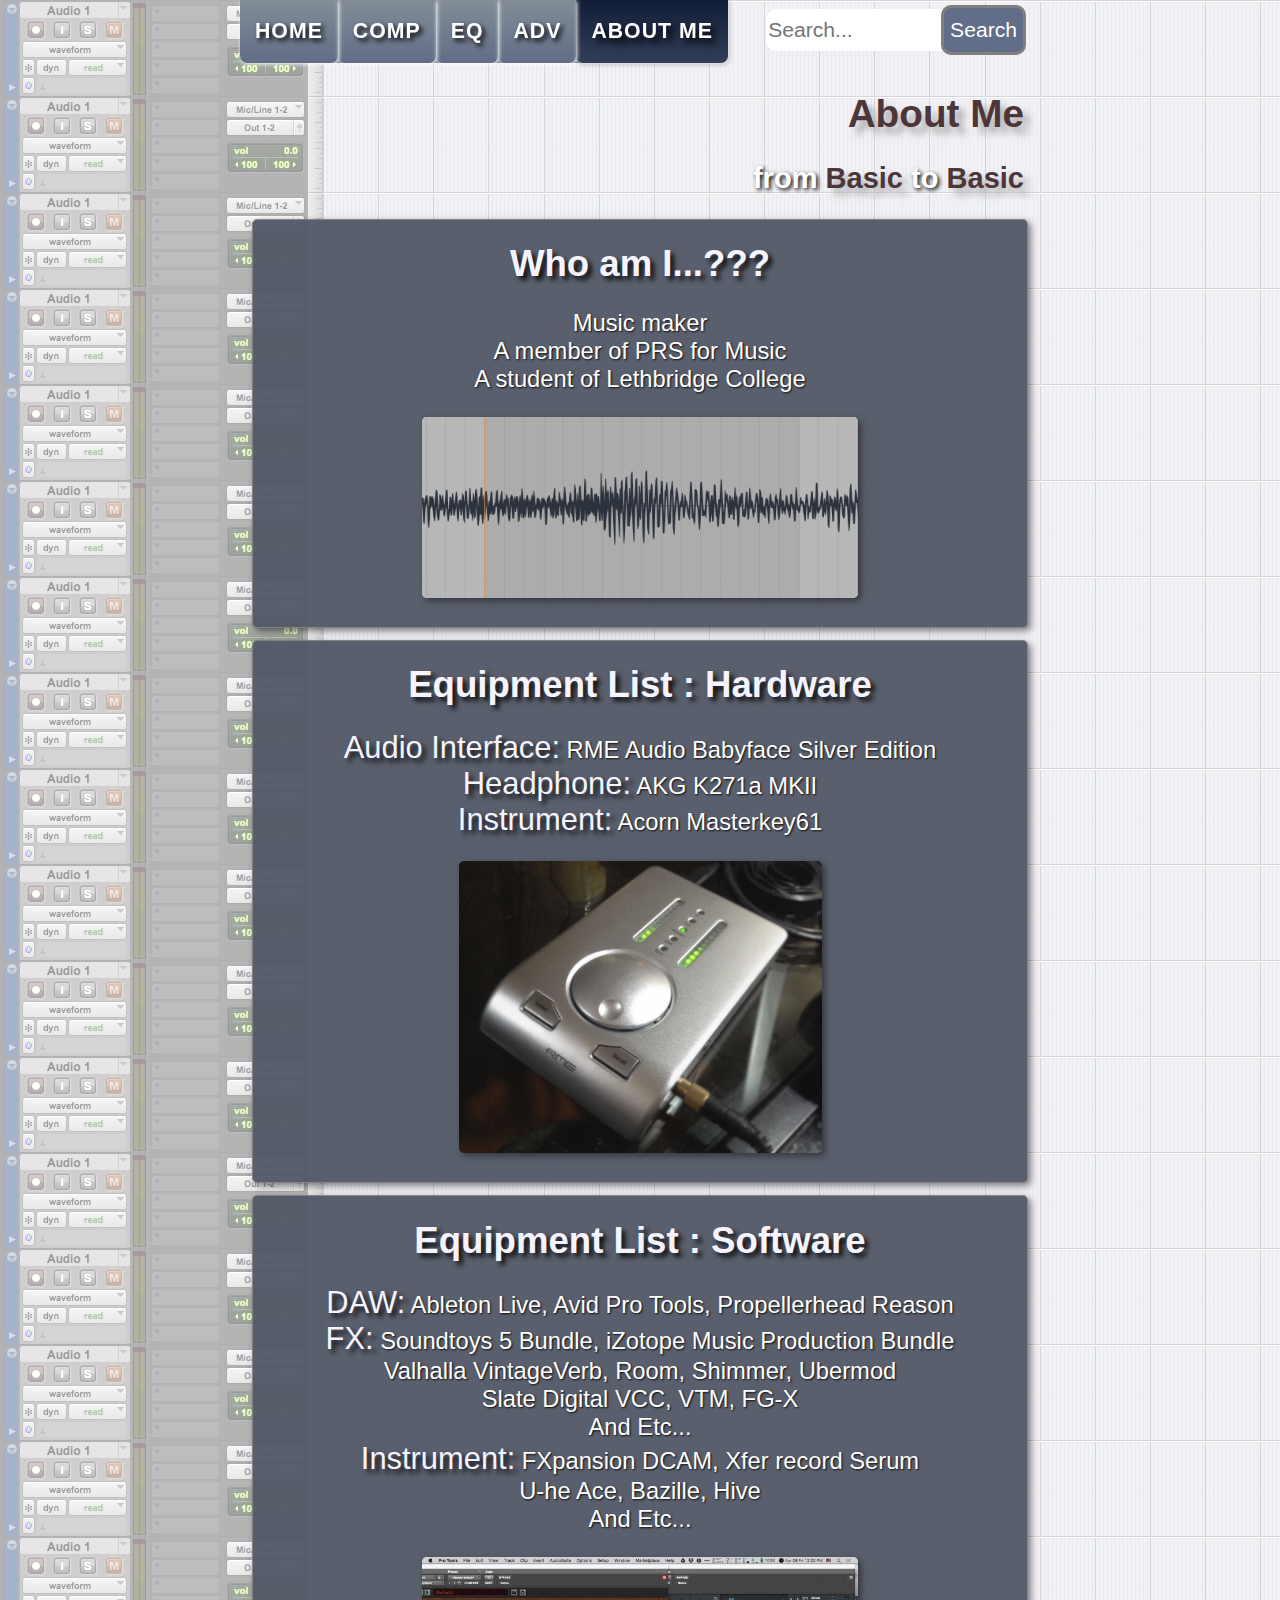
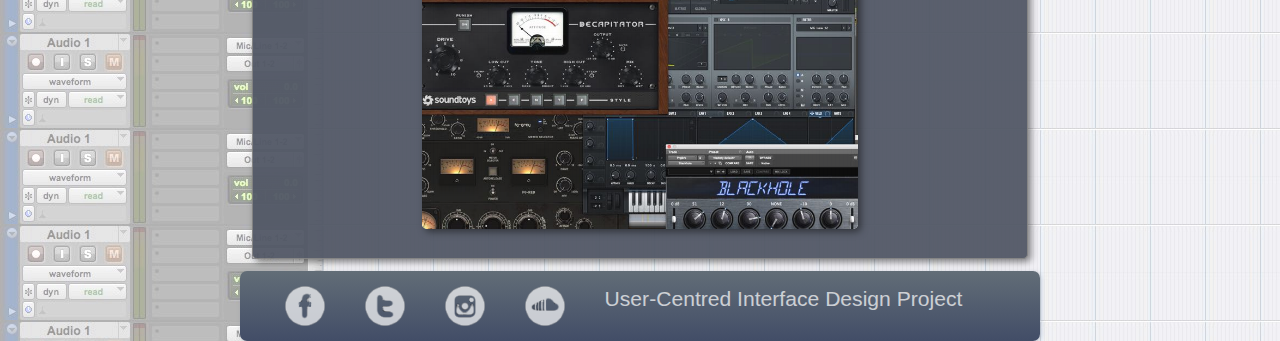
==== aboutme.html @ 19971cdf "first" ====
<!DOCTYPE html>
<html lang="en">
<head>
	<title>The Beginner's Guide to Audio Effectors</title>
	<meta charset="utf-8">
	<link rel="stylesheet" href="css/mystyle.css">
    <script src="http://ajax.googleapis.com/ajax/libs/jquery/1.11.0/jquery.min.js"></script>
    <script src="js/responsiveslides.min.js"></script>
    <link rel="stylesheet" href="css/styles.css">
   <script src="js/script.js"></script>      
</head>
<body>
<div class="scroll-top-wrapper">
	Top
</div>
<!--
<div class="scroll-search">
    <form action="http://www.google.ca/search?query=" method="query">
    <input class = "search" type="text" name="query" size="12" maxlength="50" placeholder="Search..." required>
    <input class = "button" type="submit" name="Submit" value="Search">
    </form>
</div>
-->
	<header>
        <nav id="nav-box">
            <div id='cssmenu'>
                <ul>
                    <li><a href='index.html'>Home</a></li>
                    <li><a href='compressor.html'>Comp</a></li>
                    <li><a href='equalizer.html'>EQ</a></li>
                    <li><a href='advice.html'>ADV</a></li>
                    <li id="current" class='last'><a href='aboutme.html'>About Me</a></li>
                </ul>
            </div>         
        
        <div id="searchbox">
                <form action="http://www.google.ca/search?query=" method="query">
                <input class = "search" type="text" name="query" size="12" maxlength="50" placeholder="Search..." required>
                <input class = "button" type="submit" name="Submit" value="Search">
                </form></div>	
        </nav>      
         
        <div id="title">
            <h1><span>About Me</span></h1>
            <h2>from <span>Basic</span> to <span>Basic</span></h2>
        </div>        
	</header>    
        
        
	<main>
		
        <div id="main-article" align="center">
			<h2><span>Who am I...???</span></h2>
			<p>Music maker
                <br>A member of PRS for Music 
                <br>A student of Lethbridge College
			</p>
            <img id="imground" src="images/wave.png" alt="Wave form" width="60%">
		</div>
        
        <div id="main-article" align="center">
			<h2><span>Equipment List : Hardware</span></h2>
			<p><span>Audio Interface:</span> RME Audio Babyface Silver Edition
                <br><span>Headphone:</span> AKG K271a MKII                
                <br><span>Instrument:</span> Acorn Masterkey61</p>
                
            <img id="imground" src="images/bfs.jpg" alt="RME Babyface Silver edition" width="50%">
		</div>
        
		<div id="main-article" align="center">
			<h2><span>Equipment List : Software</span></h2>
			<p><span>DAW:</span> Ableton Live, Avid Pro Tools, Propellerhead Reason
                <br><span>FX:</span> Soundtoys 5 Bundle, iZotope Music Production Bundle
                <br>Valhalla VintageVerb, Room, Shimmer, Ubermod
                <br>Slate Digital VCC, VTM, FG-X<br>And Etc...  
                <br><span>Instrument:</span> FXpansion DCAM, Xfer record Serum
                <br>U-he Ace, Bazille, Hive<br>And Etc...</p>
                
            <img id="imground" src="images/pts.jpg" alt="Pro Tools and Plug-ins" width="60%">
		</div>       
	</main>
    
	<footer>		
			<div class="footer-info">
				<a href="http://www.facebook.com/brianpark999"><img align="middle" src="images/f.png" height="40" alt="facebook"></a>
				<a href="http://www.twitter.com/brianpark999"><img align="middle" src="images/t.png" height="40" alt="twitter"></a>
                <a href="http://www.instagram.com/brianpark999"><img align="middle" src="images/i.png" height="40" alt="instagram"></a>
                <a href="http://www.soundcloud.com/brianpark999"><img align="middle" src="images/s.png" height="40" alt="soundcloud"></a>
                <a id="copyright" href="#">User-Centred Interface Design Project</a>
			</div>			
	</footer>	



<script>
 
$(function(){
 
	$(document).on( 'scroll', function(){
 
		if ($(window).scrollTop() > 60) {
			$('.scroll-search').addClass('show');
		} else {
			$('.scroll-search').removeClass('show');
		}
	});
});
</script>
<script>
 
$(function(){
 
	$(document).on( 'scroll', function(){
 
		if ($(window).scrollTop() > 60) {
			$('.scroll-top-wrapper').addClass('show');
		} else {
			$('.scroll-top-wrapper').removeClass('show');
		}
	});
 
	$('.scroll-top-wrapper').on('click', scrollToTop);
});
 
function scrollToTop() {
	verticalOffset = typeof(verticalOffset) != 'undefined' ? verticalOffset : 0;
	element = $('body');
	offset = element.offset();
	offsetTop = offset.top;
	$('html, body').animate({scrollTop: offsetTop}, 500, 'linear');
}
</script>
</body>
</html>
---- css/mystyle.css ----
body
{
	background-image:url("../images/bg.jpg");
	font-family: 'PT Sans', sans-serif;
	font-size:14px;	
    min-width:360px;
	max-width:800px;
    margin:auto;
    font-size: 110%;
}

/* HEADER */
header
{
	background-color: #efefef;
	min-width:360px;
	max-width:800px;
	margin:auto;
    text-align:right;    
}

#searchbox
{
	text-align:right;
    float:right;
    clear:left;
    z-index: 999;
    padding:5px 6px 1px 30px;
}

.visuallyhidden {
  border: 0;
  clip: rect(0 0 0 0);
  height: 1px;
  margin: -1px;
  overflow: hidden;
  padding: 0;
  position: absolute;
  width: 1px;
}

.search {
    border-radius: 10px 0px 0px 10px;
    -moz-border-radius: 10px 0px 0px 10px;
    -webkit-border: 10px 0px 0px 10px;
    height: 40px;
    font-size: 120%;
    border:1px;
}
.button {
    height: 50px;
    border-radius: 10px 10px 10px 10px;
    -moz-border-radius: 10px 10px 10px 10px;
    -webkit-border: 10px 10px 10px 10px;
                position:relative;
                left:-8px;
                border:3px solid grey;
                background-color:#626D87;
                color:white;
                font-size: 120%;
}
.button:hover  {
    background-color:#fafafa;
    color:#A2ADBA;
}



span
{ 
    color:#4D3639;
    text-shadow: 7px 7px 7px #aaaaaa;
}

#title
{
    color: #FFF;
    text-shadow: 2px 2px 4px #000000;
	float:left;
	width:98%;
    font-size: 110%;
    margin-top: 10px;
}

/* NAV */
#nav-box
{
    max-width: 800px;
    margin:auto;
    z-index:999;   
}

#current
{
    background: -webkit-linear-gradient(#121D37, #323D57);
    background: -o-linear-gradient(#121D37, #323D57);
    background: linear-gradient(#121D37, #323D57);
    border-radius: 0px 0px 7px 7px;
    -moz-border-radius: 0px 0px 7px 7px;
    -webkit-border: 0px 0px 7px 7px;
    -webkit-box-shadow: rgba(0, 0, 0, 0.5) 1px 1px 4px;
    -moz-box-shadow: rgba(0, 0, 0, 0.5) 1px 1px 4px;
    box-shadow: rgba(0, 0, 0, 0.5) 1px 1px 4px;
    padding:2px 0px 3px 0px;
    text-shadow: 5px 5px 7px #000000;
}

/* MAIN */

#imground{
    background-color: white;
    border-radius: 25px;
}

main span
{
    color:#F5F4FF;
    font-size:130%;
    text-shadow: 4px 4px 5px black; 
}

#main-center
{
    background-color: grey;
	float:left;
	margin:1.5%;
    border: 3px solid grey;
    border-radius: 5px 5px 5px 5px;
    -moz-border-radius: 5px 5px 5px 5px;
    -webkit-border: 5px 5px 5px 5px;
    -webkit-box-shadow: rgba(0, 0, 0, 0.5) 0px 0px 5px;
    -moz-box-shadow: rgba(0, 0, 0, 0.5) 0px 0px 5px;
    box-shadow: rgba(0, 0, 0, 0.5) 0px 0px 5px;
}

main div h2
{
    font-size: 160%;
    text-align: center;
    text-shadow: 3px 3px 5px #000000;
}

main div p
{
    font-size: 135%;    
}

span a
{
    color:#AD9699;
    text-decoration: none;
}
span a:hover
{
    color:white;
}

div a p
{
    color:black;
}



#main-article
{
    float:center;
    clear:left;
    overflow: hidden;
    margin:1.5%;
    color:white;
    text-shadow: 1px 1px 2px black;  
	background-color: #525866;
    border: 1px solid grey;
    opacity: 0.95;
	padding:0% 3% 3% 3%;
    border-radius: 5px 5px 5px 5px;
    -moz-border-radius: 5px 5px 5px 5px;
    -webkit-border: 5px 5px 5px 5px;
    -webkit-box-shadow: rgba(0, 0, 0, 0.5) 3px 3px 7px;
    -moz-box-shadow: rgba(0, 0, 0, 0.5) 3px 3px 7px;
    box-shadow: rgba(0, 0, 0, 0.5) 3px 3px 7px;
}

#main-article img
{
        border-radius: 5px 5px 5px 5px;
    -moz-border-radius: 5px 5px 5px 5px;
    -webkit-border: 5px 5px 5px 5px;
        -webkit-box-shadow: rgba(0, 0, 0, 0.5) 3px 3px 7px;
    -moz-box-shadow: rgba(0, 0, 0, 0.5) 3px 3px 7px;
    box-shadow: rgba(0, 0, 0, 0.5) 3px 3px 7px;
}

#main-left
{
    min-width: 358px;
	float:left;
    clear:right;
	width:40%;
    color:black;
	background-color: #efefef;
    margin-right:1%;
    margin-bottom: 1%;
        border-radius: 5px 5px 5px 5px;
    -moz-border-radius: 5px 5px 5px 5px;
    -webkit-border: 5px 5px 5px 5px;
        -webkit-box-shadow: rgba(0, 0, 0, 0.5) 3px 3px 7px;
    -moz-box-shadow: rgba(0, 0, 0, 0.5) 3px 3px 7px;
    box-shadow: rgba(0, 0, 0, 0.5) 3px 3px 7px;
}

#main-right
{
    min-width: 358px;
	float:right;
	clear:right;
	width:40%;
    color:black;
	background-color: #efefef;
    margin-bottom: 1%;
        border-radius: 5px 5px 5px 5px;
    -moz-border-radius: 5px 5px 5px 5px;
    -webkit-border: 5px 5px 5px 5px;
        -webkit-box-shadow: rgba(0, 0, 0, 0.5) 3px 3px 7px;
    -moz-box-shadow: rgba(0, 0, 0, 0.5) 3px 3px 7px;
    box-shadow: rgba(0, 0, 0, 0.5) 3px 3px 7px;
}


/* FOOTER */
footer
{
	clear:left;
	overflow:hidden;
	min-width:360px;
	height:70px;
    float:center;
    background: -webkit-linear-gradient(#626D77, #424D67);
    background: -o-linear-gradient(#626D77, #424D67);
    background: linear-gradient(#626D77, #424D67);
    border-radius: 7px 7px 7px 7px;
    -moz-border-radius: 7px 7px 7px 7px;
    -webkit-border: 7px 7px 7px 7px;
    -webkit-box-shadow: rgba(142, 153, 168, 0.5) 1px 1px 4px;
    -moz-box-shadow: rgba(142, 153, 168, 0.5) 1px 1px 4px;
    box-shadow: rgba(142, 153, 168, 0.5) 1px 1px 4px;
}

.footer-info
{
    padding: 15px;
	float:center;
}

footer a
{
    padding: 30px 5px 5px 30px;
    opacity: 0.7;
}
footer a:hover
{
    opacity: 1;
}

#copyright
{
    float:center;
    color:white;
    text-decoration: none;
    font-size: 120%;
    padding-bottom: 1000px;
}







/* Slideshow */
.rslides {
    position: relative;
    list-style: none;
    overflow: hidden;
    width: 100%;
    padding: 0;
    margin: 0;
    -webkit-box-shadow: rgba(0, 0, 0, 0.5) 0px 0px 15px;
    -moz-box-shadow: rgba(0, 0, 0, 0.5) 0px 0px 15px;
    box-shadow: rgba(0, 0, 0, 0.5) 0px 0px 15px;
}

.rslides li {
    -webkit-backface-visibility: hidden;
    position: absolute;
    display: none;
    width: 100%;
    left: 0;
    top: 0;
}

.rslides li:first-child {
    position: relative;
    display: block;
    float: left;
}

.rslides img {
    display: block;
    height: auto;
    float: left;
    width: 100%;
    border: 0;
}




/* Navigation */
@import url(http://fonts.googleapis.com/css?family=PT+Sans:400,700);
#cssmenu {
  background: -webkit-linear-gradient(#828D97, #626D87);
    background: -o-linear-gradient(#828D97, #626D87);
    background: linear-gradient(#828D97, #626D87);
    border-radius: 0px 0px 7px 7px;
    -moz-border-radius: 0px 0px 7px 7px;
    -webkit-border: 0px 0px 7px 7px;
    
  margin: 0;
  width: auto;
  padding: 0;
  line-height: 2;
  display: block;
  position: fixed;
  font-family: 'PT Sans', sans-serif;
  text-shadow: 3px 3px 5px #000000;
  z-index: 999;
}
#cssmenu ul {
  list-style: none;
  margin: 0;
  padding: 0;
  display: block;
}
#cssmenu ul:after,
#cssmenu:after {
  content: " ";
  display: block;
  font-size: 0;
  height: 0;
  clear: both;
  visibility: hidden;
}

#cssmenu ul li {
  margin: 0;
  padding: 0;
  display: block;
  position: relative;
}
#cssmenu ul li a {
  text-decoration: none;
  display: block;
  margin: 0;
  -webkit-transition: color .2s ease;
  -moz-transition: color .2s ease;
  -ms-transition: color .2s ease;
  -o-transition: color .2s ease;
  transition: color .2s ease;
  -webkit-box-sizing: border-box;
  -moz-box-sizing: border-box;
  box-sizing: border-box;
    
    border-radius: 0px 0px 7px 7px;
    -moz-border-radius: 0px 0px 7px 7px;
    -webkit-border: 0px 0px 7px 7px;
    -webkit-box-shadow: white 1px 1px 4px;
    -moz-box-shadow: white 1px 1px 4px;
    box-shadow: white 1px 1px 4px;
}
#cssmenu ul li ul {
  position: absolute;
  left: -9999px;
  top: auto;
}
#cssmenu ul li ul li {
  max-height: 0;
  position: absolute;
  -webkit-transition: max-height 0.4s ease-out;
  -moz-transition: max-height 0.4s ease-out;
  -ms-transition: max-height 0.4s ease-out;
  -o-transition: max-height 0.4s ease-out;
  transition: max-height 0.4s ease-out;
  background: #ffffff;
  border-radius: 0px 0px 7px 7px;
    -moz-border-radius: 0px 0px 7px 7px;
    -webkit-border: 0px 0px 7px 7px;

}
#cssmenu ul li ul li a {
  font-size: 18px;
  font-weight: 400;
  text-transform: none;
  color: #000000;
  letter-spacing: 0;
  display: block;
  width: 170px;
  padding: 11px 10px 11px 20px;
}
#cssmenu ul li ul li:hover > a,
#cssmenu ul li ul li.active > a {
  color: #4cb6ea;
}
#cssmenu ul li ul li:hover:after,
#cssmenu ul li ul li.active:after {
  background: #4cb6ea;
  font-size: 110%;
}
#cssmenu ul li ul li:hover > ul {
  left: 100%;
  top: 0;
  font-size: 110%;
}
#cssmenu ul li ul li:hover > ul > li {
  max-height: 72px;
  position: relative;
}
#cssmenu > ul > li {
  float: left;
  font-size: 110%;
}
#cssmenu.align-center > ul > li {
  float: none;
  display: inline-block;
  font-size: 110%;
}
#cssmenu.align-center > ul {
  text-align: center;
  font-size: 110%;
}
#cssmenu.align-center ul ul {
  text-align: left;
}
#cssmenu.align-right > ul {
  float: right;
}
#cssmenu.align-right > ul > li:hover > ul {
  left: auto;
  right: 0;
}
#cssmenu.align-right ul ul li:hover > ul {
  right: 100%;
  left: auto;
}
#cssmenu.align-right ul ul li a {
  text-align: right;
}
#cssmenu > ul > li:after {
  content: "";
  display: block;
  position: absolute;
  width: 100%;
  height: 0;
  top: 0;
  z-index: 0;
  background: #ffffff;
  -webkit-transition: height .2s;
  -moz-transition: height .2s;
  -ms-transition: height .2s;
  -o-transition: height .2s;
  transition: height .2s;
  border-radius: 0px 0px 7px 7px;
    -moz-border-radius: 0px 0px 7px 7px;
    -webkit-border: 0px 0px 7px 7px;
    -webkit-box-shadow: rgba(0, 0, 0, 0.5) 1px 1px 4px;
    -moz-box-shadow: rgba(0, 0, 0, 0.5) 1px 1px 4px;
    box-shadow: rgba(0, 0, 0, 0.5) 1px 1px 4px;
    font-size: 110%;
}

#cssmenu > ul > li > a {
  color: #ffffff;
  padding: 10px 15px;
  font-weight: 700;
  letter-spacing: 1px;
  text-transform: uppercase;
  font-size: 14px;
  z-index: 2;
  position: relative;
}
#cssmenu > ul > li:hover:after,
#cssmenu > ul > li.active:after {
  height: 100%;
}
#cssmenu > ul > li:hover > a,
#cssmenu > ul > li.active > a {
  color: #000000;
  background: white;
  text-shadow: 3px 3px 5px #ffffff;
}
#cssmenu > ul > li:hover > a:after,
#cssmenu > ul > li.active > a:after {
  background: #000000;
}
#cssmenu > ul > li:hover > a:before,
#cssmenu > ul > li.active > a:before {
  border-top-color: #ffffff;
}
#cssmenu > ul > li:hover > ul {
  left: 0;
}
#cssmenu > ul > li:hover > ul > li {
  max-height: 72px;
  position: relative;
}
#cssmenu #menu-button {
  display: none;
  background: -webkit-linear-gradient(#828D97, #626D87);
    background: -o-linear-gradient(#828D97, #626D87);
    background: linear-gradient(#828D97, #626D87);
    border-radius: 0px 0px 7px 7px;
    -moz-border-radius: 0px 0px 7px 7px;
    -webkit-border: 0px 0px 7px 7px;
    -webkit-box-shadow: rgba(0, 0, 0, 0.5) 1px 1px 4px;
    -moz-box-shadow: rgba(0, 0, 0, 0.5) 1px 1px 4px;
    box-shadow: rgba(0, 0, 0, 0.5) 1px 1px 4px;
}
#cssmenu > ul > li > a {
  display: block;
  font-size: 110%;
}
#cssmenu > ul > li {
  width: auto;
  font-size: 110%;
}
#cssmenu > ul > li > ul {
  width: 170px;
  display: block;
  font-size: 110%;
}
#cssmenu > ul > li > ul > li {
  width: 170px;
  display: block;
  font-size: 110%;
}
@media all and (max-width: 780px), only screen and (-webkit-min-device-pixel-ratio: 2) and (max-width: 1024px), only screen and (min--moz-device-pixel-ratio: 2) and (max-width: 1024px), only screen and (-o-min-device-pixel-ratio: 2/1) and (max-width: 1024px), only screen and (min-device-pixel-ratio: 2) and (max-width: 1024px), only screen and (min-resolution: 192dpi) and (max-width: 1024px), only screen and (min-resolution: 2dppx) and (max-width: 1024px) {
  #cssmenu > ul {
    max-height: 0;
    overflow: hidden;
    -webkit-transition: max-height 0.35s ease-out;
    -moz-transition: max-height 0.35s ease-out;
    -ms-transition: max-height 0.35s ease-out;
    -o-transition: max-height 0.35s ease-out;
    transition: max-height 0.35s ease-out;
    font-size: 110%;
  }
  #cssmenu > ul > li > ul {
      font-size: 110%;
    width: 100%;
    display: block;
  }
  #cssmenu.align-right ul li a {
    text-align: left;
    font-size: 110%;
  }
  #cssmenu > ul > li > ul > li {
    width: 100%;
    display: block;
    font-size: 110%;
  }
  #cssmenu.align-right ul ul li a {
    text-align: left;
    font-size: 110%;
  }
  #cssmenu > ul > li > ul > li > a {
    width: 100%;
    display: block;
    font-size: 110%;
  }
  #cssmenu ul li ul li a {
    width: 100%;
    font-size: 110%;
  }
  #cssmenu.align-center > ul {
    text-align: left;
    font-size: 110%;
  }
  #cssmenu.align-center > ul > li {
    display: block;
    font-size: 110%;
  }
  #cssmenu > ul.open {
    max-height: 1000px;
    border-top: 1px solid rgba(110, 110, 110, 0.25);
    font-size: 110%;
  }
  #cssmenu ul {
    width: 100%;
    font-size: 110%;
  }
  #cssmenu ul > li {
    float: none;
    width: 100%;
    font-size: 110%;
  }
  #cssmenu ul li a {
    -webkit-box-sizing: border-box;
    -moz-box-sizing: border-box;
    box-sizing: border-box;
    width: 100%;
    padding: 12px 20px;
    font-size: 110%;
  }
  #cssmenu ul > li:after {
    display: none;
  }
  #cssmenu ul li.has-sub > a:after,
  #cssmenu ul li.has-sub > a:before,
  #cssmenu ul li ul li.has-sub:after,
  #cssmenu ul li ul li.has-sub:before {
    display: none;
  }
  #cssmenu ul li ul,
  #cssmenu ul li ul li ul,
  #cssmenu ul li ul li:hover > ul,
  #cssmenu.align-right ul li ul,
  #cssmenu.align-right ul li ul li ul,
  #cssmenu.align-right ul li ul li:hover > ul {
    left: 0;
    position: relative;
    right: auto;
  }
  #cssmenu ul li ul li,
  #cssmenu ul li:hover > ul > li {
    max-height: 999px;
    position: relative;
    background: none;
  }
  #cssmenu ul li ul li a {
    padding: 8px 20px 8px 35px;
    color: #ffffff;
  }
  #cssmenu ul li ul ul li a {
    padding: 8px 20px 8px 50px;
  }
  #cssmenu ul li ul li:hover > a {
    color: #000000;
  }
  #cssmenu #menu-button {
    display: block;
    -webkit-box-sizing: border-box;
    -moz-box-sizing: border-box;
    box-sizing: border-box;
    width: 100%;
    padding: 10px 15px;
    text-transform: uppercase;
    font-weight: 700;
    font-size: 20px;
    letter-spacing: 1px;
    color: #ffffff;
    cursor: pointer;
    font-size: 140%;
  }
}




.scroll-top-wrapper {
    position: fixed;
	opacity: 0;
	visibility: hidden;
	overflow: hidden;
	text-align: center;
    font-size: 300%;
	z-index: 99999999;
    background-color: #999999;
	color: #eeeeee;
	width: 100px;
	height: 70px;
	right: 20px;
	bottom: 60px;
	padding-top: 2px;
	border-top-left-radius: 10px;
	border-top-right-radius: 10px;
	border-bottom-right-radius: 10px;
	border-bottom-left-radius: 10px;
	-webkit-transition: all 0.5s ease-in-out;
	-moz-transition: all 0.5s ease-in-out;
	-ms-transition: all 0.5s ease-in-out;
	-o-transition: all 0.5s ease-in-out;
	transition: all 0.5s ease-in-out;    
}
.scroll-top-wrapper:hover {
	background-color: #666666;
    text-shadow: 5px 5px 7px #000000;
}
.scroll-top-wrapper.show {
    visibility:visible;
    cursor:pointer;
	opacity: 0.5; 
}
.scroll-top-wrapper i.fa {
	line-height: inherit;
}
 
 
 

 
.scroll-search {
    position: fixed;
	opacity: 0;
	visibility: hidden;
	overflow: hidden;
	text-align: center;
    font-size: 140%;
	z-index: 99999999;
    background-color: #aaaaaa;
	color: #eeeeee;
   	height: 45px;
	right: 30px;
	bottom: 30px;
    padding: 3px 0px 8px 4px;
	border-top-left-radius: 10px;
	border-top-right-radius: 10px;
	border-bottom-right-radius: 10px;
	border-bottom-left-radius: 10px;
	-webkit-transition: all 0.5s ease-in-out;
	-moz-transition: all 0.5s ease-in-out;
	-ms-transition: all 0.5s ease-in-out;
	-o-transition: all 0.5s ease-in-out;
	transition: all 0.5s ease-in-out;
}
.scroll-search:hover {
	background-color: #666666;
}
.scroll-search.show {
    visibility:visible;
    cursor:pointer;
	opacity: 1.0;
}
.scroll-search i.fa {
	line-height: inherit;
}
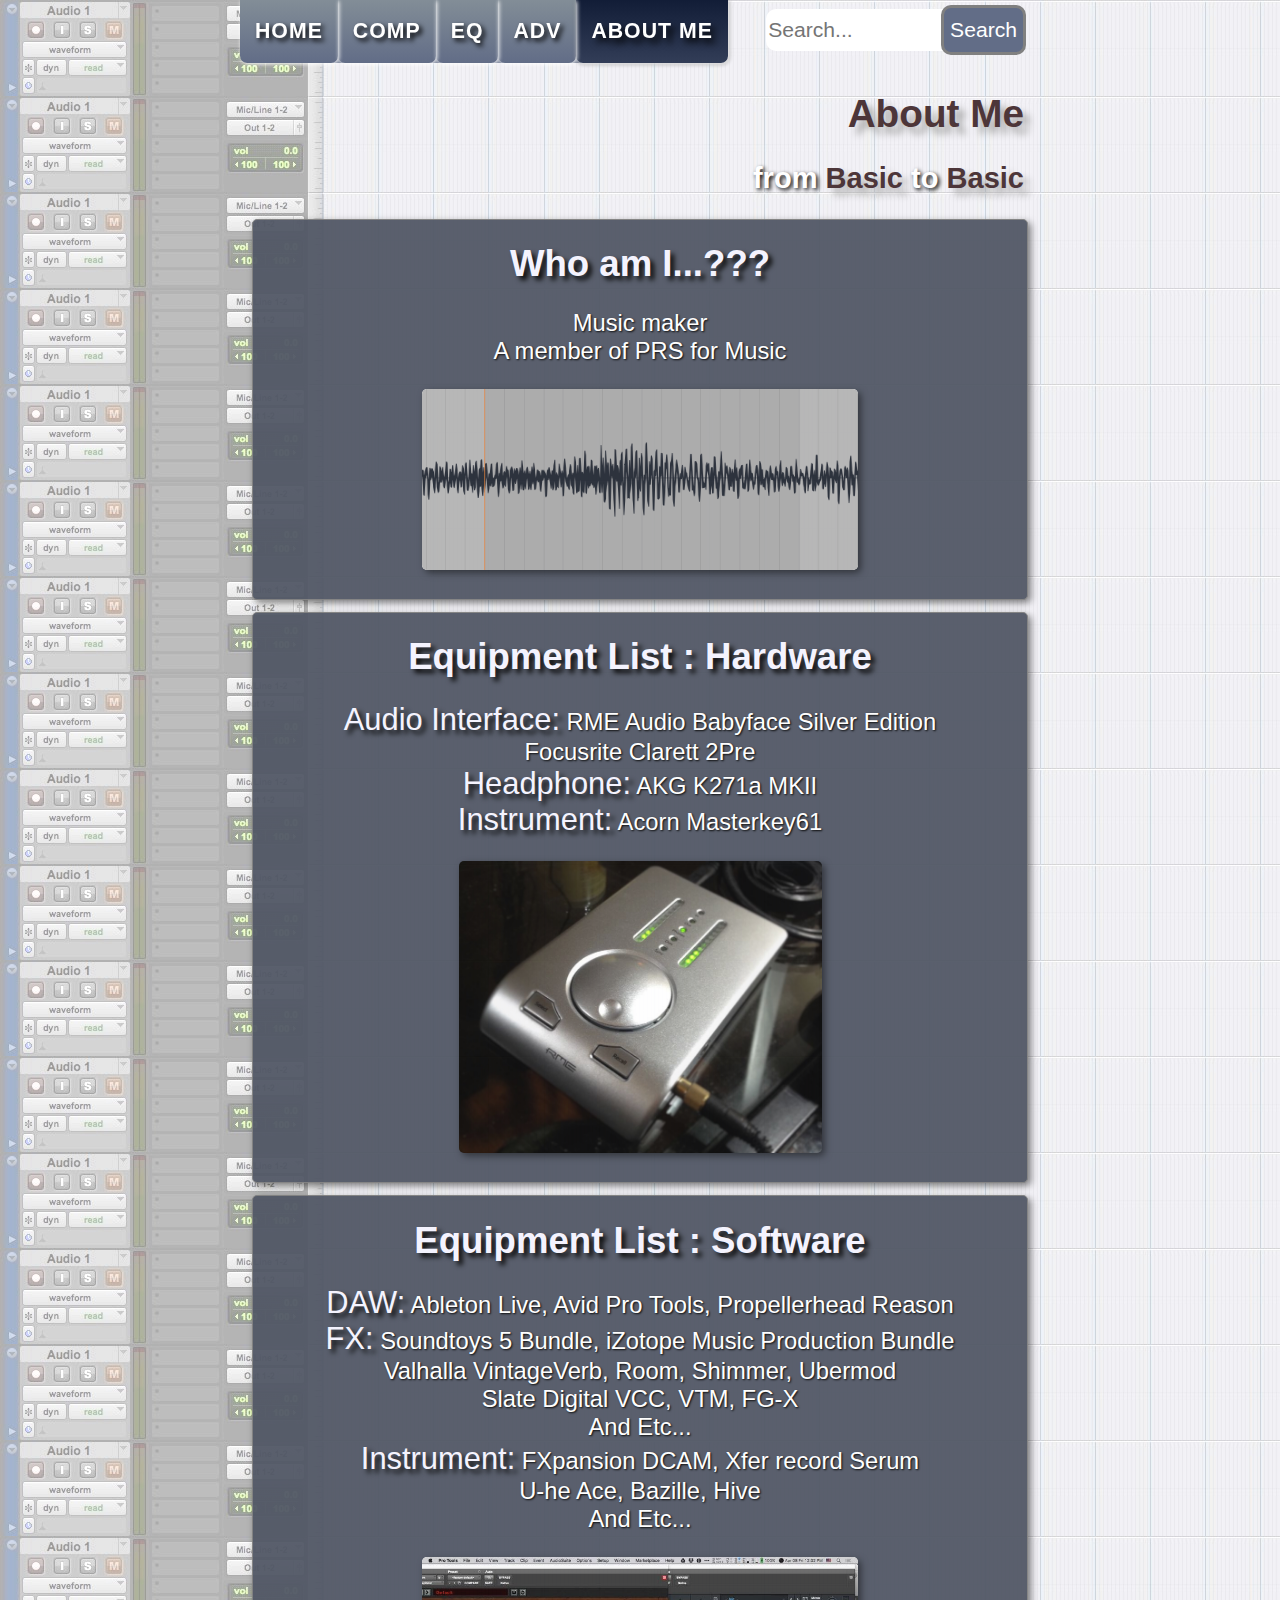
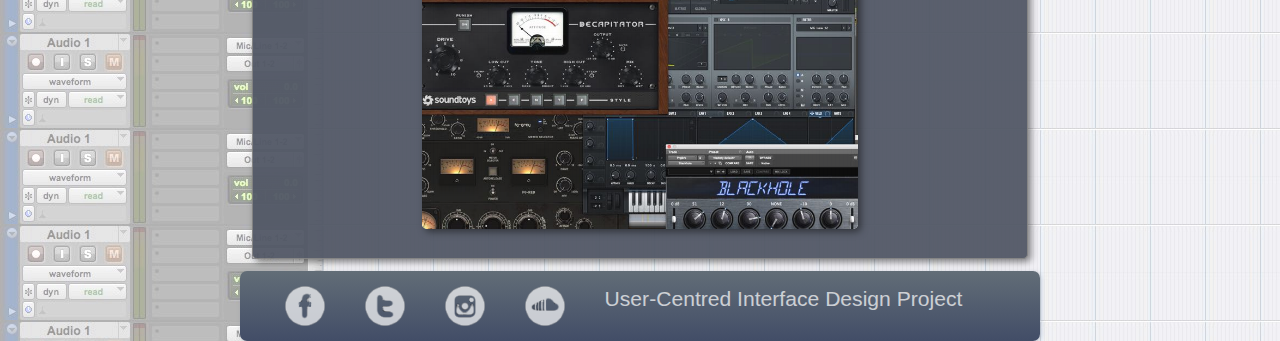
==== commit 133a4120: "update" ====
--- a/aboutme.html
+++ b/aboutme.html
@@ -53,14 +53,13 @@
 			<h2><span>Who am I...???</span></h2>
 			<p>Music maker
                 <br>A member of PRS for Music 
-                <br>A student of Lethbridge College
 			</p>
             <img id="imground" src="images/wave.png" alt="Wave form" width="60%">
 		</div>
         
         <div id="main-article" align="center">
 			<h2><span>Equipment List : Hardware</span></h2>
-			<p><span>Audio Interface:</span> RME Audio Babyface Silver Edition
+			<p><span>Audio Interface:</span> RME Audio Babyface Silver Edition<br>Focusrite Clarett 2Pre
                 <br><span>Headphone:</span> AKG K271a MKII                
                 <br><span>Instrument:</span> Acorn Masterkey61</p>
                 
